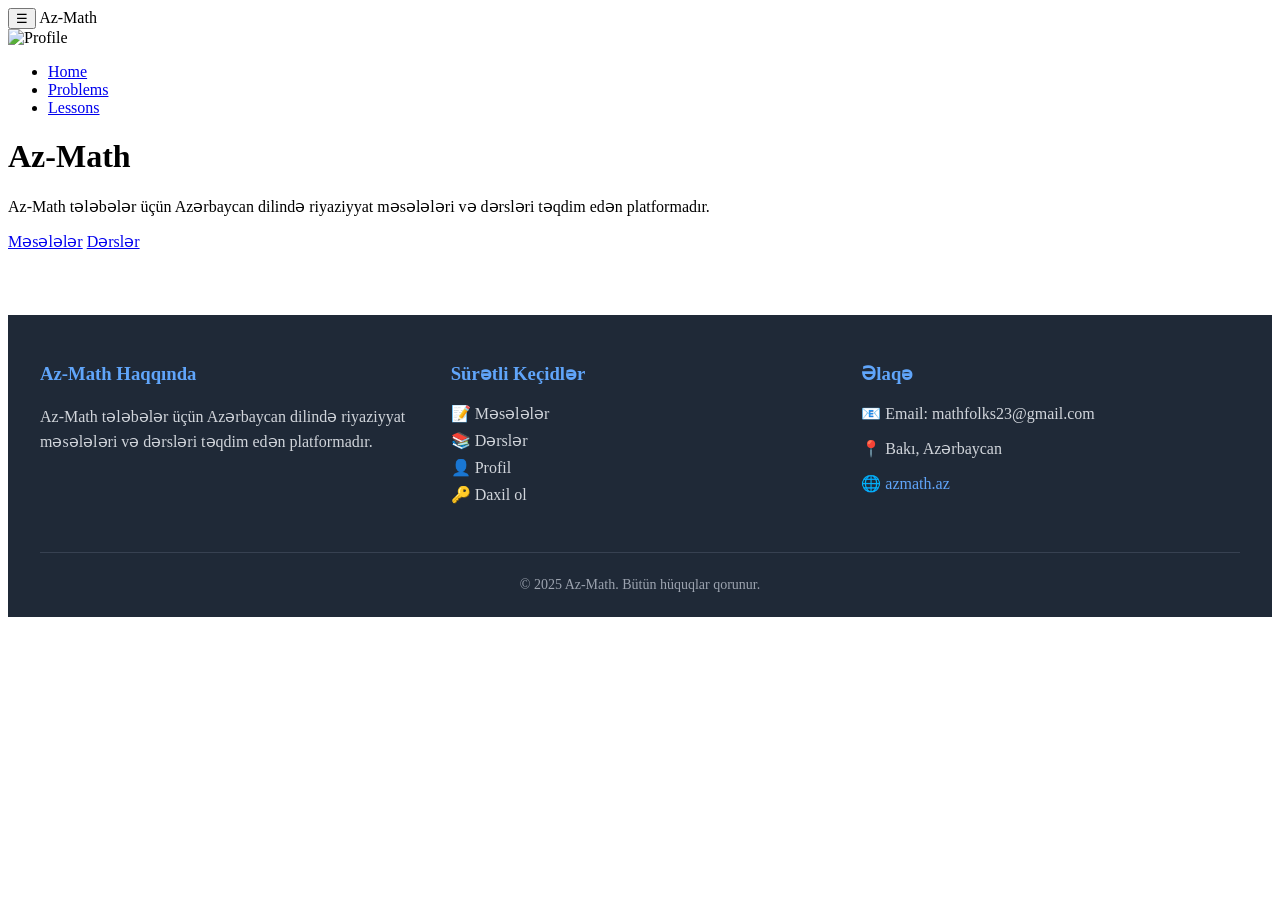
==== index.html @ 30c8cdc5 "Update index.html" ====
<!DOCTYPE html>
<html lang="en">
<head>
  <meta charset="UTF-8" />
  <meta name="viewport" content="width=device-width, initial-scale=1.0" />
  <title>Az-Math</title>
  <link rel="stylesheet" href="css/style.css" />
  <script type="module" src="js/main.js" defer></script>
  <script type="module" src="js/menu.js" defer></script>
</head>
<body>
  <!-- Navbar -->
  <header class="navbar">
    <div class="nav-left">
      <button class="hamburger" id="menu-toggle">☰</button>
      <span class="site-title">Az-Math</span>
    </div>
    <div class="nav-right">
      <img src="assets/img/defaultprofile.png" alt="Profile" class="profile-icon" id="profile-photo">
    </div>
  </header>

  <!-- Sidebar -->
  <nav class="sidebar" id="sidebar">
    <ul>
      <li><a href="index.html">Home</a></li>
      <li><a href="problems.html">Problems</a></li>
      <li><a href="lessons.html">Lessons</a></li>
    </ul>
  </nav>

  <!-- Dynamic Menu -->
  <div id="menu"></div>

  <!-- Hero Section -->
  <main class="hero">
    <h1>Az-Math</h1>
    <p>Az-Math tələbələr üçün Azərbaycan dilində riyaziyyat məsələləri və dərsləri təqdim edən platformadır.</p>
    <div class="hero-buttons">
      <a href="problems.html" class="btn">Məsələlər</a>
      <a href="lessons.html" class="btn">Dərslər</a>
    </div>
  </main>
</body>
</html>
<footer style="
  background: #1f2937;
  color: white;
  padding: 3rem 2rem 1.5rem;
  margin-top: 4rem;
">
  <div style="
    max-width: 1200px;
    margin: 0 auto;
    display: grid;
    grid-template-columns: repeat(auto-fit, minmax(250px, 1fr));
    gap: 2rem;
    margin-bottom: 2rem;
  ">
    <!-- About Section -->
    <div>
      <h3 style="margin-top: 0; color: #60a5fa;">Az-Math Haqqında</h3>
      <p style="color: #d1d5db; line-height: 1.6;">
        Az-Math tələbələr üçün Azərbaycan dilində riyaziyyat məsələləri və dərsləri təqdim edən platformadır.
      </p>
    </div>

    <!-- Quick Links -->
    <div>
      <h3 style="margin-top: 0; color: #60a5fa;">Sürətli Keçidlər</h3>
      <ul style="list-style: none; padding: 0; color: #d1d5db;">
        <li style="margin-bottom: 0.5rem;">
          <a href="problems.html" style="color: #d1d5db; text-decoration: none;">📝 Məsələlər</a>
        </li>
        <li style="margin-bottom: 0.5rem;">
          <a href="lessons.html" style="color: #d1d5db; text-decoration: none;">📚 Dərslər</a>
        </li>
        <li style="margin-bottom: 0.5rem;">
          <a href="profile.html" style="color: #d1d5db; text-decoration: none;">👤 Profil</a>
        </li>
        <li style="margin-bottom: 0.5rem;">
          <a href="login.html" style="color: #d1d5db; text-decoration: none;">🔑 Daxil ol</a>
        </li>
      </ul>
    </div>

    <!-- Contact -->
    <div>
      <h3 style="margin-top: 0; color: #60a5fa;">Əlaqə</h3>
      <p style="color: #d1d5db; margin-bottom: 0.5rem;">
        📧 Email: mathfolks23@gmail.com
      </p>
      <p style="color: #d1d5db; margin-bottom: 0.5rem;">
        📍 Bakı, Azərbaycan
      </p>
      <p style="color: #d1d5db;">
        🌐 <a href="#" style="color: #60a5fa; text-decoration: none;">azmath.az</a>
      </p>
    </div>
  </div>

  <!-- Copyright -->
  <div style="
    border-top: 1px solid #374151;
    padding-top: 1.5rem;
    text-align: center;
    color: #9ca3af;
    font-size: 0.875rem;
  ">
    <p style="margin: 0;">
      © 2025 Az-Math. Bütün hüquqlar qorunur.
    </p>
  </div>
</footer>
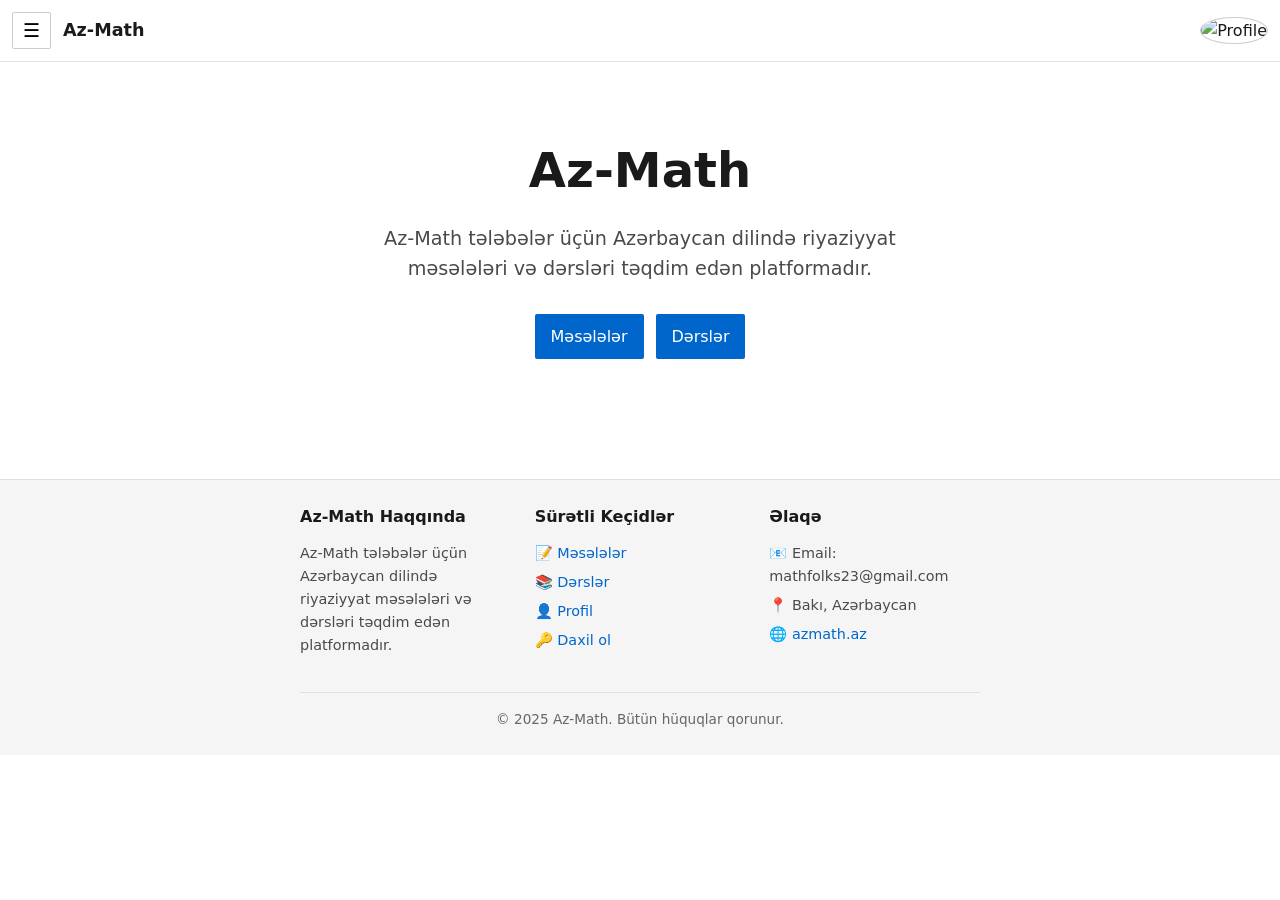
==== commit 229a301e: "Update index.html" ====
--- a/index.html
+++ b/index.html
@@ -1,10 +1,10 @@
 <!DOCTYPE html>
 <html lang="en">
 <head>
-  <meta charset="UTF-8" />
-  <meta name="viewport" content="width=device-width, initial-scale=1.0" />
+  <meta charset="UTF-8">
+  <meta name="viewport" content="width=device-width, initial-scale=1.0">
   <title>Az-Math</title>
-  <link rel="stylesheet" href="css/style.css" />
+  <link rel="stylesheet" href="css/minimal-style.css">
   <script type="module" src="js/main.js" defer></script>
   <script type="module" src="js/menu.js" defer></script>
 </head>
@@ -29,7 +29,7 @@
     </ul>
   </nav>
 
-  <!-- Dynamic Menu -->
+  <!-- Dynamic Menu (kept for compatibility with your JS) -->
   <div id="menu"></div>
 
   <!-- Hero Section -->
@@ -41,76 +41,58 @@
       <a href="lessons.html" class="btn">Dərslər</a>
     </div>
   </main>
+
+  <!-- Footer -->
+  <footer style="background: #f5f5f5; padding: 24px 12px; margin-top: 40px; border-top: 1px solid #e0e0e0;">
+    <div style="max-width: 720px; margin: 0 auto; padding: 0 clamp(12px, 2vw, 20px);">
+      <div style="display: grid; grid-template-columns: repeat(auto-fit, minmax(200px, 1fr)); gap: 24px; margin-bottom: 24px;">
+        <!-- About Section -->
+        <div>
+          <h3 style="margin-top: 0; font-size: 1rem; margin-bottom: 12px;">Az-Math Haqqında</h3>
+          <p style="font-size: 0.9rem; color: #4a4a4a; line-height: 1.6;">
+            Az-Math tələbələr üçün Azərbaycan dilində riyaziyyat məsələləri və dərsləri təqdim edən platformadır.
+          </p>
+        </div>
+
+        <!-- Quick Links -->
+        <div>
+          <h3 style="margin-top: 0; font-size: 1rem; margin-bottom: 12px;">Sürətli Keçidlər</h3>
+          <ul style="list-style: none; padding: 0; font-size: 0.9rem;">
+            <li style="margin-bottom: 6px;">
+              <a href="problems.html" style="color: #0066cc; text-decoration: none;">📝 Məsələlər</a>
+            </li>
+            <li style="margin-bottom: 6px;">
+              <a href="lessons.html" style="color: #0066cc; text-decoration: none;">📚 Dərslər</a>
+            </li>
+            <li style="margin-bottom: 6px;">
+              <a href="profile.html" style="color: #0066cc; text-decoration: none;">👤 Profil</a>
+            </li>
+            <li style="margin-bottom: 6px;">
+              <a href="login.html" style="color: #0066cc; text-decoration: none;">🔑 Daxil ol</a>
+            </li>
+          </ul>
+        </div>
+
+        <!-- Contact -->
+        <div>
+          <h3 style="margin-top: 0; font-size: 1rem; margin-bottom: 12px;">Əlaqə</h3>
+          <p style="font-size: 0.9rem; color: #4a4a4a; margin-bottom: 6px;">
+            📧 Email: mathfolks23@gmail.com
+          </p>
+          <p style="font-size: 0.9rem; color: #4a4a4a; margin-bottom: 6px;">
+            📍 Bakı, Azərbaycan
+          </p>
+          <p style="font-size: 0.9rem; color: #4a4a4a;">
+            🌐 <a href="#" style="color: #0066cc; text-decoration: none;">azmath.az</a>
+          </p>
+        </div>
+      </div>
+
+      <!-- Copyright -->
+      <div style="text-align: center; padding-top: 16px; border-top: 1px solid #e0e0e0; color: #666; font-size: 0.85rem;">
+        <p style="margin: 0;">© 2025 Az-Math. Bütün hüquqlar qorunur.</p>
+      </div>
+    </div>
+  </footer>
 </body>
 </html>
-<footer style="
-  background: #1f2937;
-  color: white;
-  padding: 3rem 2rem 1.5rem;
-  margin-top: 4rem;
-">
-  <div style="
-    max-width: 1200px;
-    margin: 0 auto;
-    display: grid;
-    grid-template-columns: repeat(auto-fit, minmax(250px, 1fr));
-    gap: 2rem;
-    margin-bottom: 2rem;
-  ">
-    <!-- About Section -->
-    <div>
-      <h3 style="margin-top: 0; color: #60a5fa;">Az-Math Haqqında</h3>
-      <p style="color: #d1d5db; line-height: 1.6;">
-        Az-Math tələbələr üçün Azərbaycan dilində riyaziyyat məsələləri və dərsləri təqdim edən platformadır.
-      </p>
-    </div>
-
-    <!-- Quick Links -->
-    <div>
-      <h3 style="margin-top: 0; color: #60a5fa;">Sürətli Keçidlər</h3>
-      <ul style="list-style: none; padding: 0; color: #d1d5db;">
-        <li style="margin-bottom: 0.5rem;">
-          <a href="problems.html" style="color: #d1d5db; text-decoration: none;">📝 Məsələlər</a>
-        </li>
-        <li style="margin-bottom: 0.5rem;">
-          <a href="lessons.html" style="color: #d1d5db; text-decoration: none;">📚 Dərslər</a>
-        </li>
-        <li style="margin-bottom: 0.5rem;">
-          <a href="profile.html" style="color: #d1d5db; text-decoration: none;">👤 Profil</a>
-        </li>
-        <li style="margin-bottom: 0.5rem;">
-          <a href="login.html" style="color: #d1d5db; text-decoration: none;">🔑 Daxil ol</a>
-        </li>
-      </ul>
-    </div>
-
-    <!-- Contact -->
-    <div>
-      <h3 style="margin-top: 0; color: #60a5fa;">Əlaqə</h3>
-      <p style="color: #d1d5db; margin-bottom: 0.5rem;">
-        📧 Email: mathfolks23@gmail.com
-      </p>
-      <p style="color: #d1d5db; margin-bottom: 0.5rem;">
-        📍 Bakı, Azərbaycan
-      </p>
-      <p style="color: #d1d5db;">
-        🌐 <a href="#" style="color: #60a5fa; text-decoration: none;">azmath.az</a>
-      </p>
-    </div>
-  </div>
-
-  <!-- Copyright -->
-  <div style="
-    border-top: 1px solid #374151;
-    padding-top: 1.5rem;
-    text-align: center;
-    color: #9ca3af;
-    font-size: 0.875rem;
-  ">
-    <p style="margin: 0;">
-      © 2025 Az-Math. Bütün hüquqlar qorunur.
-    </p>
-  </div>
-</footer>
-
-
--- a/css/minimal-style.css
+++ b/css/minimal-style.css
@@ -0,0 +1,880 @@
+/* ===== MINIMAL RESPONSIVE CSS - AZ-MATH ===== */
+/* Content-first design: maximize readability, minimize waste */
+
+/* ===== Reset & Base ===== */
+* {
+  margin: 0;
+  padding: 0;
+  box-sizing: border-box;
+}
+
+body {
+  font-family: -apple-system, BlinkMacSystemFont, 'Segoe UI', system-ui, sans-serif;
+  font-size: 16px;
+  line-height: 1.6;
+  color: #1a1a1a;
+  background: #ffffff;
+  /* Mobile-first: minimal margins */
+  padding: 0;
+}
+
+/* ===== Responsive Typography ===== */
+/* Scales with viewport but never too small */
+h1 { 
+  font-size: clamp(1.5rem, 5vw, 2rem);
+  font-weight: 700;
+  line-height: 1.2;
+  margin-bottom: 0.5em;
+}
+
+h2 { 
+  font-size: clamp(1.25rem, 4vw, 1.5rem);
+  font-weight: 600;
+  line-height: 1.3;
+  margin: 1em 0 0.5em;
+}
+
+h3 { 
+  font-size: clamp(1.1rem, 3vw, 1.25rem);
+  font-weight: 600;
+  margin: 0.75em 0 0.5em;
+}
+
+p {
+  margin-bottom: 0.75em;
+}
+
+/* ===== Layout Containers ===== */
+/* Responsive padding: more space on desktop, minimal on mobile */
+.content {
+  width: 100%;
+  max-width: 720px;
+  margin: 0 auto;
+  /* Mobile: 12px, Tablet: 16px, Desktop: 20px */
+  padding: clamp(12px, 2vw, 20px);
+}
+
+/* ===== Navigation ===== */
+.navbar {
+  display: flex;
+  justify-content: space-between;
+  align-items: center;
+  padding: 12px;
+  background: #fff;
+  border-bottom: 1px solid #e0e0e0;
+  position: sticky;
+  top: 0;
+  z-index: 100;
+}
+
+.nav-left {
+  display: flex;
+  align-items: center;
+  gap: 12px;
+}
+
+.site-title {
+  font-weight: 600;
+  font-size: 1.1rem;
+  color: #1a1a1a;
+}
+
+.hamburger {
+  background: none;
+  border: 1px solid #ccc;
+  padding: 6px 10px;
+  font-size: 1.2rem;
+  cursor: pointer;
+  border-radius: 2px;
+}
+
+.hamburger:hover {
+  background: #f5f5f5;
+}
+
+/* ===== Sidebar ===== */
+.sidebar {
+  position: fixed;
+  top: 0;
+  left: -100%;
+  width: min(280px, 80vw);
+  height: 100%;
+  background: #fff;
+  border-right: 1px solid #e0e0e0;
+  padding-top: 60px;
+  transition: left 0.2s ease;
+  z-index: 200;
+  overflow-y: auto;
+}
+
+.sidebar.open {
+  left: 0;
+}
+
+.sidebar ul {
+  list-style: none;
+  padding: 8px;
+}
+
+.sidebar li {
+  margin: 4px 0;
+}
+
+.sidebar a {
+  display: block;
+  padding: 12px;
+  color: #1a1a1a;
+  text-decoration: none;
+  border-radius: 2px;
+}
+
+.sidebar a:hover {
+  background: #f5f5f5;
+}
+
+/* ===== Profile Icon ===== */
+.profile-icon {
+  width: 36px;
+  height: 36px;
+  border-radius: 50%;
+  object-fit: cover;
+  border: 1px solid #ccc;
+  cursor: pointer;
+}
+
+/* ===== Buttons ===== */
+.btn {
+  display: inline-block;
+  padding: 10px 16px;
+  background: #0066cc;
+  color: #fff;
+  border: none;
+  text-decoration: none;
+  cursor: pointer;
+  font-size: 1rem;
+  border-radius: 2px;
+  font-weight: 500;
+}
+
+.btn:hover {
+  background: #0052a3;
+}
+
+.btn-small {
+  padding: 6px 12px;
+  font-size: 0.9rem;
+}
+
+.btn-secondary {
+  background: #fff;
+  color: #1a1a1a;
+  border: 1px solid #ccc;
+}
+
+.btn-secondary:hover {
+  background: #f5f5f5;
+}
+
+.btn-edit {
+  background: #0066cc;
+}
+
+.btn-delete {
+  background: #dc2626;
+}
+
+.btn-delete:hover {
+  background: #b91c1c;
+}
+
+.btn:disabled {
+  opacity: 0.5;
+  cursor: not-allowed;
+}
+
+/* ===== Cards ===== */
+.card {
+  background: #fff;
+  border: 1px solid #e0e0e0;
+  padding: 16px;
+  margin-bottom: 16px;
+}
+
+.card h3 {
+  margin-top: 0;
+}
+
+.card-grid {
+  display: grid;
+  grid-template-columns: repeat(auto-fill, minmax(280px, 1fr));
+  gap: 16px;
+}
+
+/* Mobile: single column */
+@media (max-width: 640px) {
+  .card-grid {
+    grid-template-columns: 1fr;
+  }
+}
+
+/* ===== Problem Cards (Wide) ===== */
+.problems-wide-list {
+  display: flex;
+  flex-direction: column;
+  gap: 16px;
+}
+
+.problem-card-wide {
+  background: #fff;
+  border: 1px solid #e0e0e0;
+  border-left: 3px solid #0066cc;
+  padding: 16px;
+}
+
+.problem-header {
+  display: flex;
+  flex-wrap: wrap;
+  gap: 8px;
+  margin-bottom: 12px;
+  align-items: center;
+}
+
+.problem-id {
+  font-weight: 600;
+  color: #0066cc;
+}
+
+.problem-category,
+.problem-difficulty {
+  padding: 4px 8px;
+  border: 1px solid #ccc;
+  font-size: 0.85rem;
+  background: #f5f5f5;
+}
+
+.difficulty-easy { 
+  border-color: #10b981;
+  background: #d1fae5;
+  color: #065f46;
+}
+
+.difficulty-medium { 
+  border-color: #f59e0b;
+  background: #fef3c7;
+  color: #92400e;
+}
+
+.difficulty-hard { 
+  border-color: #ef4444;
+  background: #fee2e2;
+  color: #991b1b;
+}
+
+.problem-tags,
+.lesson-tags {
+  display: flex;
+  flex-wrap: wrap;
+  gap: 6px;
+  margin: 8px 0;
+}
+
+.tag {
+  padding: 4px 8px;
+  background: #f5f5f5;
+  border: 1px solid #e0e0e0;
+  font-size: 0.85rem;
+}
+
+.problem-body {
+  margin: 12px 0;
+  line-height: 1.7;
+}
+
+/* ===== Search & Filters ===== */
+.search-container {
+  margin-bottom: 16px;
+}
+
+.search-container input {
+  width: 100%;
+  padding: 10px;
+  border: 1px solid #ccc;
+  font-size: 1rem;
+  margin-bottom: 12px;
+}
+
+.search-container input:focus {
+  outline: 2px solid #0066cc;
+  outline-offset: -2px;
+}
+
+.filters {
+  display: flex;
+  flex-wrap: wrap;
+  gap: 8px;
+}
+
+.filters select {
+  padding: 8px;
+  border: 1px solid #ccc;
+  font-size: 0.95rem;
+  background: #fff;
+  cursor: pointer;
+  /* Mobile: full width if needed */
+  min-width: 140px;
+}
+
+.filters select:focus {
+  outline: 2px solid #0066cc;
+  outline-offset: -2px;
+}
+
+/* Mobile: full-width filters */
+@media (max-width: 640px) {
+  .filters {
+    flex-direction: column;
+  }
+  
+  .filters select {
+    width: 100%;
+  }
+}
+
+/* ===== Forms ===== */
+.form-container {
+  max-width: 420px;
+  margin: 20px auto;
+  padding: 16px;
+}
+
+form label {
+  display: block;
+  margin-bottom: 6px;
+  font-weight: 500;
+}
+
+form input,
+form textarea,
+form select {
+  width: 100%;
+  padding: 10px;
+  margin-bottom: 16px;
+  border: 1px solid #ccc;
+  font-size: 1rem;
+  font-family: inherit;
+}
+
+form input:focus,
+form textarea:focus,
+form select:focus {
+  outline: 2px solid #0066cc;
+  outline-offset: -2px;
+}
+
+form textarea {
+  min-height: 100px;
+  resize: vertical;
+}
+
+/* ===== Pagination ===== */
+.pagination {
+  display: flex;
+  justify-content: center;
+  align-items: center;
+  gap: 12px;
+  margin-top: 24px;
+  flex-wrap: wrap;
+}
+
+/* ===== Hero Section ===== */
+.hero {
+  text-align: center;
+  padding: clamp(32px, 8vw, 80px) clamp(12px, 2vw, 20px);
+}
+
+.hero h1 {
+  font-size: clamp(2rem, 6vw, 3rem);
+  margin-bottom: 0.5em;
+}
+
+.hero p {
+  font-size: clamp(1rem, 3vw, 1.2rem);
+  color: #4a4a4a;
+  margin-bottom: 1.5em;
+  max-width: 600px;
+  margin-left: auto;
+  margin-right: auto;
+}
+
+.hero-buttons {
+  display: flex;
+  gap: 12px;
+  justify-content: center;
+  flex-wrap: wrap;
+}
+
+/* ===== Problem/Lesson Detail Pages ===== */
+.problem-detail,
+.lesson-detail {
+  background: #fff;
+  border: 1px solid #e0e0e0;
+  padding: 16px;
+}
+
+.problem-detail-header,
+.lesson-detail-header {
+  border-bottom: 1px solid #e0e0e0;
+  padding-bottom: 16px;
+  margin-bottom: 16px;
+}
+
+.problem-meta,
+.lesson-meta {
+  display: flex;
+  flex-wrap: wrap;
+  gap: 8px;
+  margin: 12px 0;
+}
+
+.meta-item {
+  padding: 6px 10px;
+  background: #f5f5f5;
+  border: 1px solid #e0e0e0;
+  font-size: 0.9rem;
+}
+
+.section {
+  margin: 24px 0;
+}
+
+.content-blocks p {
+  margin: 12px 0;
+  line-height: 1.7;
+}
+
+.content-blocks img {
+  max-width: 100%;
+  height: auto;
+  margin: 12px 0;
+}
+
+/* ===== Solution Blocks ===== */
+.solution-block {
+  background: #f9f9f9;
+  border: 1px solid #e0e0e0;
+  border-left: 3px solid #10b981;
+  padding: 16px;
+  margin: 12px 0;
+}
+
+.solution-block h3 {
+  margin-top: 0;
+  color: #059669;
+}
+
+/* ===== Reference Links ===== */
+.ref-block {
+  background: #f0f9ff;
+  border-left: 3px solid #0066cc;
+  padding: 12px;
+  margin: 12px 0;
+}
+
+.ref-link {
+  color: #0066cc;
+  text-decoration: underline;
+}
+
+.ref-link:hover {
+  color: #0052a3;
+}
+
+.ref-list {
+  list-style: none;
+  padding: 0;
+}
+
+.ref-list li {
+  padding: 8px;
+  margin: 4px 0;
+  border: 1px solid #e0e0e0;
+  background: #f9f9f9;
+}
+
+/* ===== Modal ===== */
+.modal {
+  position: fixed;
+  top: 0;
+  left: 0;
+  width: 100%;
+  height: 100%;
+  background: rgba(0, 0, 0, 0.7);
+  display: flex;
+  align-items: center;
+  justify-content: center;
+  z-index: 1000;
+  /* Mobile: minimal padding */
+  padding: 12px;
+}
+
+.modal-content {
+  background: #fff;
+  padding: 20px;
+  width: 100%;
+  max-width: 600px;
+  max-height: 90vh;
+  overflow-y: auto;
+  border: 1px solid #ccc;
+}
+
+/* ===== Tables ===== */
+.users-table-container {
+  overflow-x: auto;
+  border: 1px solid #e0e0e0;
+}
+
+.users-table {
+  width: 100%;
+  border-collapse: collapse;
+  min-width: 600px;
+}
+
+.users-table th,
+.users-table td {
+  padding: 10px;
+  text-align: left;
+  border-bottom: 1px solid #e0e0e0;
+}
+
+.users-table th {
+  background: #f5f5f5;
+  font-weight: 600;
+  font-size: 0.9rem;
+}
+
+.users-table tbody tr:hover {
+  background: #fafafa;
+}
+
+/* ===== Role Badges ===== */
+.role-badge {
+  padding: 4px 8px;
+  font-size: 0.85rem;
+  font-weight: 600;
+  border: 1px solid;
+}
+
+.role-admin {
+  background: #dbeafe;
+  border-color: #60a5fa;
+  color: #1e40af;
+}
+
+.role-user {
+  background: #f5f5f5;
+  border-color: #ccc;
+  color: #4a4a4a;
+}
+
+.role-pending {
+  background: #fef3c7;
+  border-color: #fbbf24;
+  color: #92400e;
+}
+
+/* ===== Admin Dashboard ===== */
+.admin-dashboard-grid {
+  display: grid;
+  grid-template-columns: repeat(auto-fit, minmax(280px, 1fr));
+  gap: 16px;
+  margin-bottom: 24px;
+}
+
+.dashboard-card {
+  background: #fff;
+  border: 1px solid #e0e0e0;
+  padding: 20px;
+  text-align: center;
+}
+
+.dashboard-icon {
+  font-size: 3rem;
+  margin-bottom: 12px;
+}
+
+.stats-grid {
+  display: grid;
+  grid-template-columns: repeat(auto-fit, minmax(200px, 1fr));
+  gap: 16px;
+}
+
+.stat-card {
+  background: #f9f9f9;
+  border: 1px solid #e0e0e0;
+  padding: 20px;
+  text-align: center;
+}
+
+.stat-card h3 {
+  font-size: 2rem;
+  color: #0066cc;
+  margin-bottom: 8px;
+}
+
+/* ===== Editor Styles ===== */
+.editor-content {
+  max-width: 900px;
+}
+
+.editor-header {
+  display: flex;
+  justify-content: space-between;
+  align-items: center;
+  margin-bottom: 20px;
+  padding-bottom: 16px;
+  border-bottom: 1px solid #e0e0e0;
+  flex-wrap: wrap;
+  gap: 12px;
+}
+
+.editor-actions {
+  display: flex;
+  gap: 8px;
+  flex-wrap: wrap;
+}
+
+.editor-form {
+  background: #fff;
+  border: 1px solid #e0e0e0;
+  padding: 20px;
+}
+
+.form-section {
+  margin-bottom: 24px;
+  padding-bottom: 20px;
+  border-bottom: 1px solid #e0e0e0;
+}
+
+.form-section:last-child {
+  border-bottom: none;
+}
+
+.form-section h2 {
+  margin-bottom: 16px;
+  font-size: 1.25rem;
+}
+
+/* ===== Block Editor ===== */
+.blocks-container {
+  display: flex;
+  flex-direction: column;
+  gap: 16px;
+  margin: 16px 0;
+}
+
+.block-editor {
+  background: #fafafa;
+  border: 1px solid #e0e0e0;
+  padding: 12px;
+}
+
+.block-header {
+  display: flex;
+  justify-content: space-between;
+  align-items: center;
+  margin-bottom: 12px;
+  font-weight: 500;
+}
+
+.block-controls {
+  display: flex;
+  gap: 6px;
+}
+
+.btn-icon {
+  width: 32px;
+  height: 32px;
+  padding: 0;
+  background: #fff;
+  border: 1px solid #ccc;
+  cursor: pointer;
+  font-size: 0.9rem;
+}
+
+.btn-icon:hover {
+  background: #f5f5f5;
+}
+
+.block-textarea,
+.block-input {
+  width: 100%;
+  padding: 10px;
+  border: 1px solid #ccc;
+  font-size: 0.95rem;
+  font-family: inherit;
+  background: #fff;
+}
+
+.block-textarea {
+  min-height: 100px;
+  resize: vertical;
+}
+
+/* ===== Rich Text Editor ===== */
+.rte-wrapper {
+  border: 1px solid #ccc;
+  background: #fff;
+  margin-bottom: 12px;
+}
+
+.rte-toolbar {
+  display: flex;
+  align-items: center;
+  gap: 6px;
+  padding: 8px;
+  background: #f5f5f5;
+  border-bottom: 1px solid #ccc;
+  flex-wrap: wrap;
+}
+
+.rte-btn {
+  padding: 6px 10px;
+  background: #fff;
+  border: 1px solid #ccc;
+  cursor: pointer;
+  font-size: 0.9rem;
+  min-width: 32px;
+  height: 32px;
+}
+
+.rte-btn:hover {
+  background: #e6e6e6;
+}
+
+.rte-editor {
+  min-height: 150px;
+  max-height: 400px;
+  overflow-y: auto;
+  padding: 12px;
+  font-size: 1rem;
+  line-height: 1.6;
+  outline: none;
+}
+
+.rte-editor:empty:before {
+  content: attr(data-placeholder);
+  color: #999;
+}
+
+/* ===== Profile Page ===== */
+.profile-card {
+  display: flex;
+  flex-direction: column;
+  gap: 16px;
+  padding: 16px;
+  background: #fff;
+  border: 1px solid #e0e0e0;
+}
+
+.profile-photo-large {
+  width: 120px;
+  height: 120px;
+  border-radius: 50%;
+  object-fit: cover;
+  border: 2px solid #ccc;
+}
+
+/* Desktop: side-by-side layout */
+@media (min-width: 768px) {
+  .profile-card {
+    flex-direction: row;
+  }
+}
+
+/* ===== Utility Classes ===== */
+.meta {
+  font-size: 0.85rem;
+  color: #666;
+  margin-top: 8px;
+}
+
+/* ===== Responsive Adjustments ===== */
+/* Tablet and below: reduce some spacing */
+@media (max-width: 768px) {
+  h1 {
+    font-size: 1.5rem;
+  }
+  
+  .btn {
+    padding: 10px 14px;
+  }
+  
+  .problem-card-wide {
+    padding: 12px;
+  }
+}
+
+/* Mobile: maximize content space */
+@media (max-width: 640px) {
+  body {
+    font-size: 15px;
+  }
+  
+  .navbar {
+    padding: 10px;
+  }
+  
+  .content {
+    padding: 12px;
+  }
+  
+  .hero {
+    padding: 24px 12px;
+  }
+  
+  .card,
+  .problem-card-wide {
+    padding: 12px;
+  }
+  
+  .problem-header {
+    flex-direction: column;
+    align-items: flex-start;
+  }
+  
+  .editor-header {
+    flex-direction: column;
+    align-items: flex-start;
+  }
+  
+  .modal-content {
+    padding: 16px;
+  }
+}
+
+/* ===== Focus Indicators (Accessibility) ===== */
+a:focus,
+button:focus,
+input:focus,
+select:focus,
+textarea:focus {
+  outline: 2px solid #0066cc;
+  outline-offset: 2px;
+}
+
+/* ===== Print Styles ===== */
+@media print {
+  .navbar,
+  .sidebar,
+  .hamburger,
+  .btn,
+  .editor-actions,
+  .pagination {
+    display: none;
+  }
+  
+  .content {
+    max-width: 100%;
+    padding: 0;
+  }
+}
